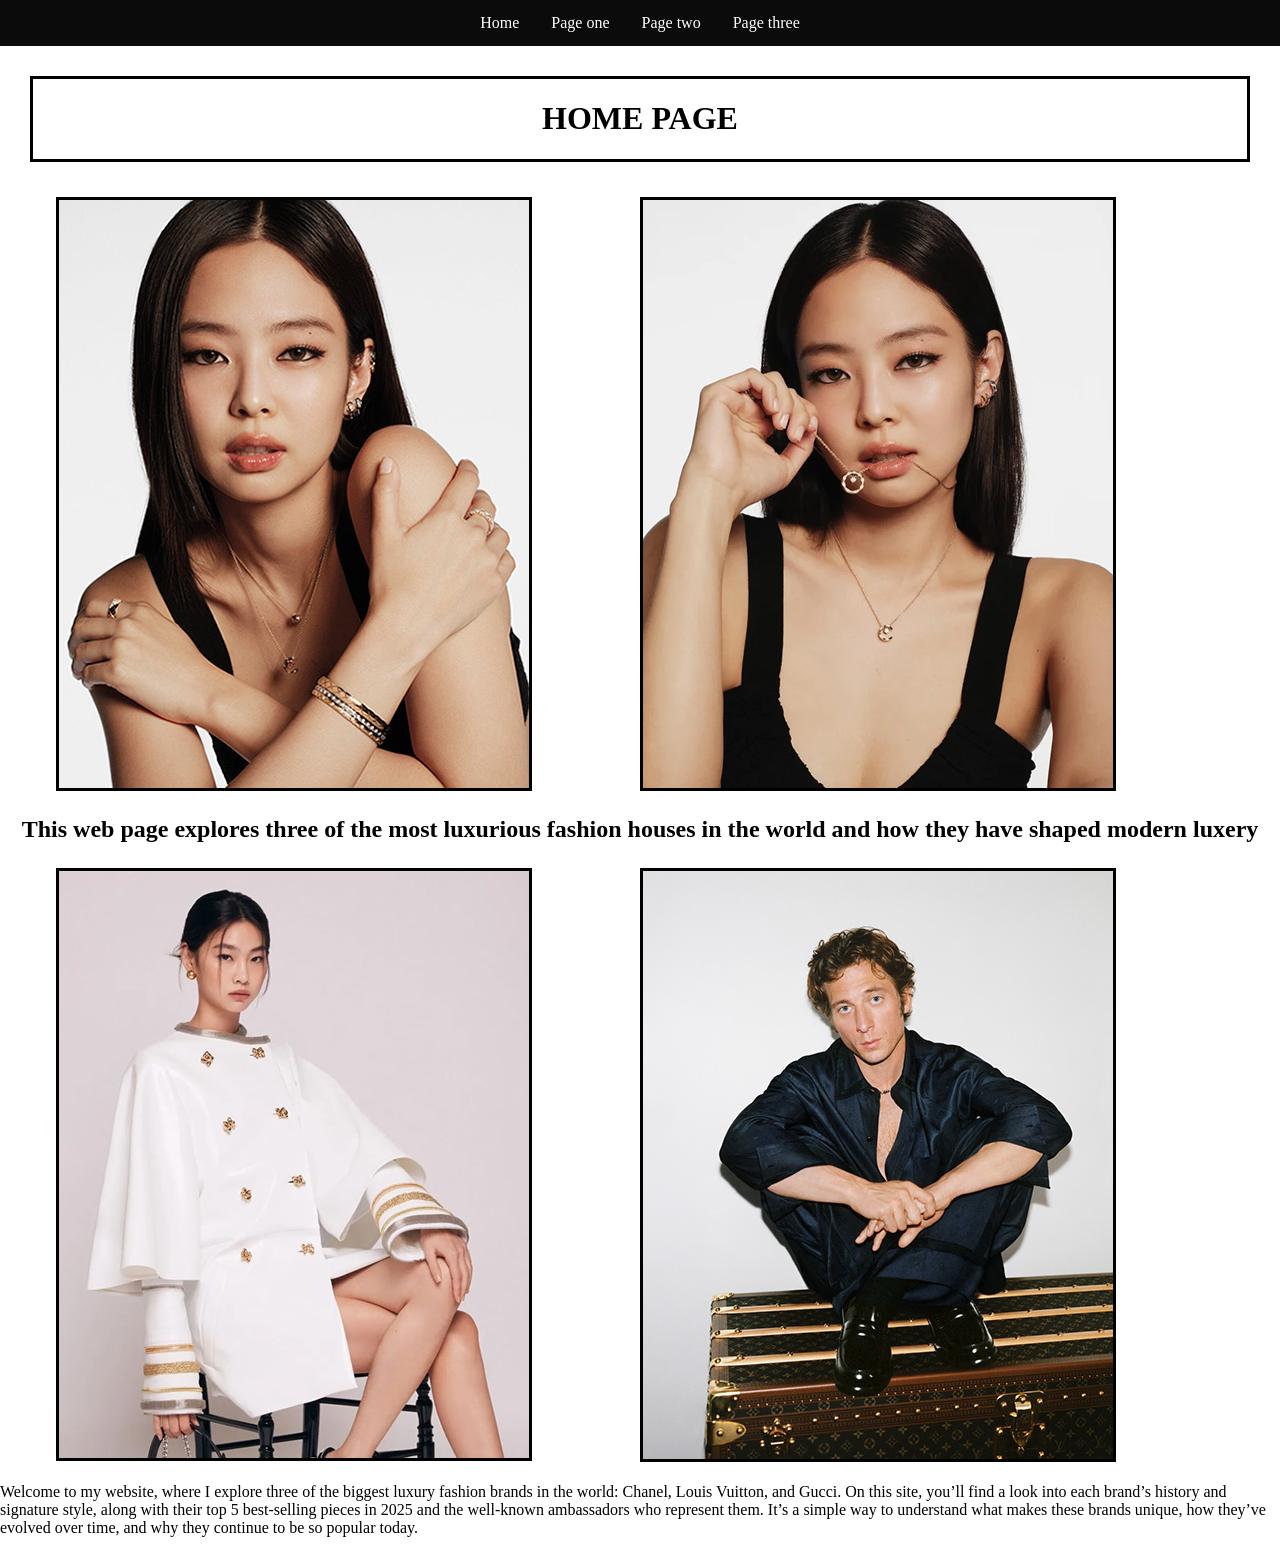
==== index.html @ 5e0a2e72 "Apr 7, 2026, 12:13 AM" ====
<!DOCTYPE html>
<html>
<head>
<title>Blog Page</title>
 <link href="Index.css" rel="stylesheet">
 <meta charset="UTF-8"> 
</head>
<body>

<nav>
    <a href="index.html">Home </a>
    <a href="page.one.html">Page one </a>
    <a href="Page two">Page two</a>
    <a href="Page three">Page three</a>
</nav>

<header>
    <h1>HOME PAGE</h1>

</header>
    

<div class="container">
    <img src="jennie kim.jpg " alt="Jennie Kim Coco Chanel 2025"> 
    <img src="jennie.kim.2025.jpg" alt="Jennie Kim Coco Chanel 2025">
</div>

<h2>This web page explores three of the most luxurious fashion houses in the world and how they have shaped modern luxery</h2>

 <div class="container">
    <img src="LV Jung-ho-yeon.jpg" alt="Jung-ho-yeon LV">
    <img src="jeremy-allen-white-LV.jpg" alt="jeremy allen white LV">
 </div>
 

      <p>Welcome to my website, where I explore three of the biggest luxury fashion brands in the world: Chanel, Louis Vuitton, and Gucci. On this site, you’ll find a look into each brand’s history and signature style, along with their top 5 best-selling pieces in 2025 and the well-known ambassadors who represent them. It’s a simple way to understand what makes these brands unique, how they’ve evolved over time, and why they continue to be so popular today. </p>
---- Index.css ----
body{

    background-color: #FFFFFF;
}

header{
    display: Flex;
    justify-content: center;
    align-items: center;
} 


body{
  margin: 0;
  padding: 0;
}
nav{
  display: flex;
  justify-content: center;
  margin: 0;
  padding: 0;
  overflow: hidden;
  background-color: #0b0b0b;
  float: center;
}

nav a{
  display: block;
  color: white;
  text-align: center;
  padding: 14px 16px;
  text-decoration: none;
}
nav a:hover {
  background-color: #7A918D;
}


header{
  border-style: solid;
  margin: 30px; 
}



img{
  display: block;
  margin: auto;
  border-style: solid;
}

.container{
  display: grid;
  grid-template-columns: auto auto auto;
  background-color: #FFFFFF;
  padding: 5px;
  gap: 5px;
  text-align: center;
}

h3{
  display: Flex;
    justify-content: center;
    align-items: center;
    text-align: center;
}

h2{
  display: Flex;
    justify-content: center;
    align-items: center;
    text-align: center;
}

.idk{ 
  margin: 10px;
}

.div{
  margin: 5px;
  padding: 20px;
}

.cat{
  margin: 30px;
  padding: 50px;
}
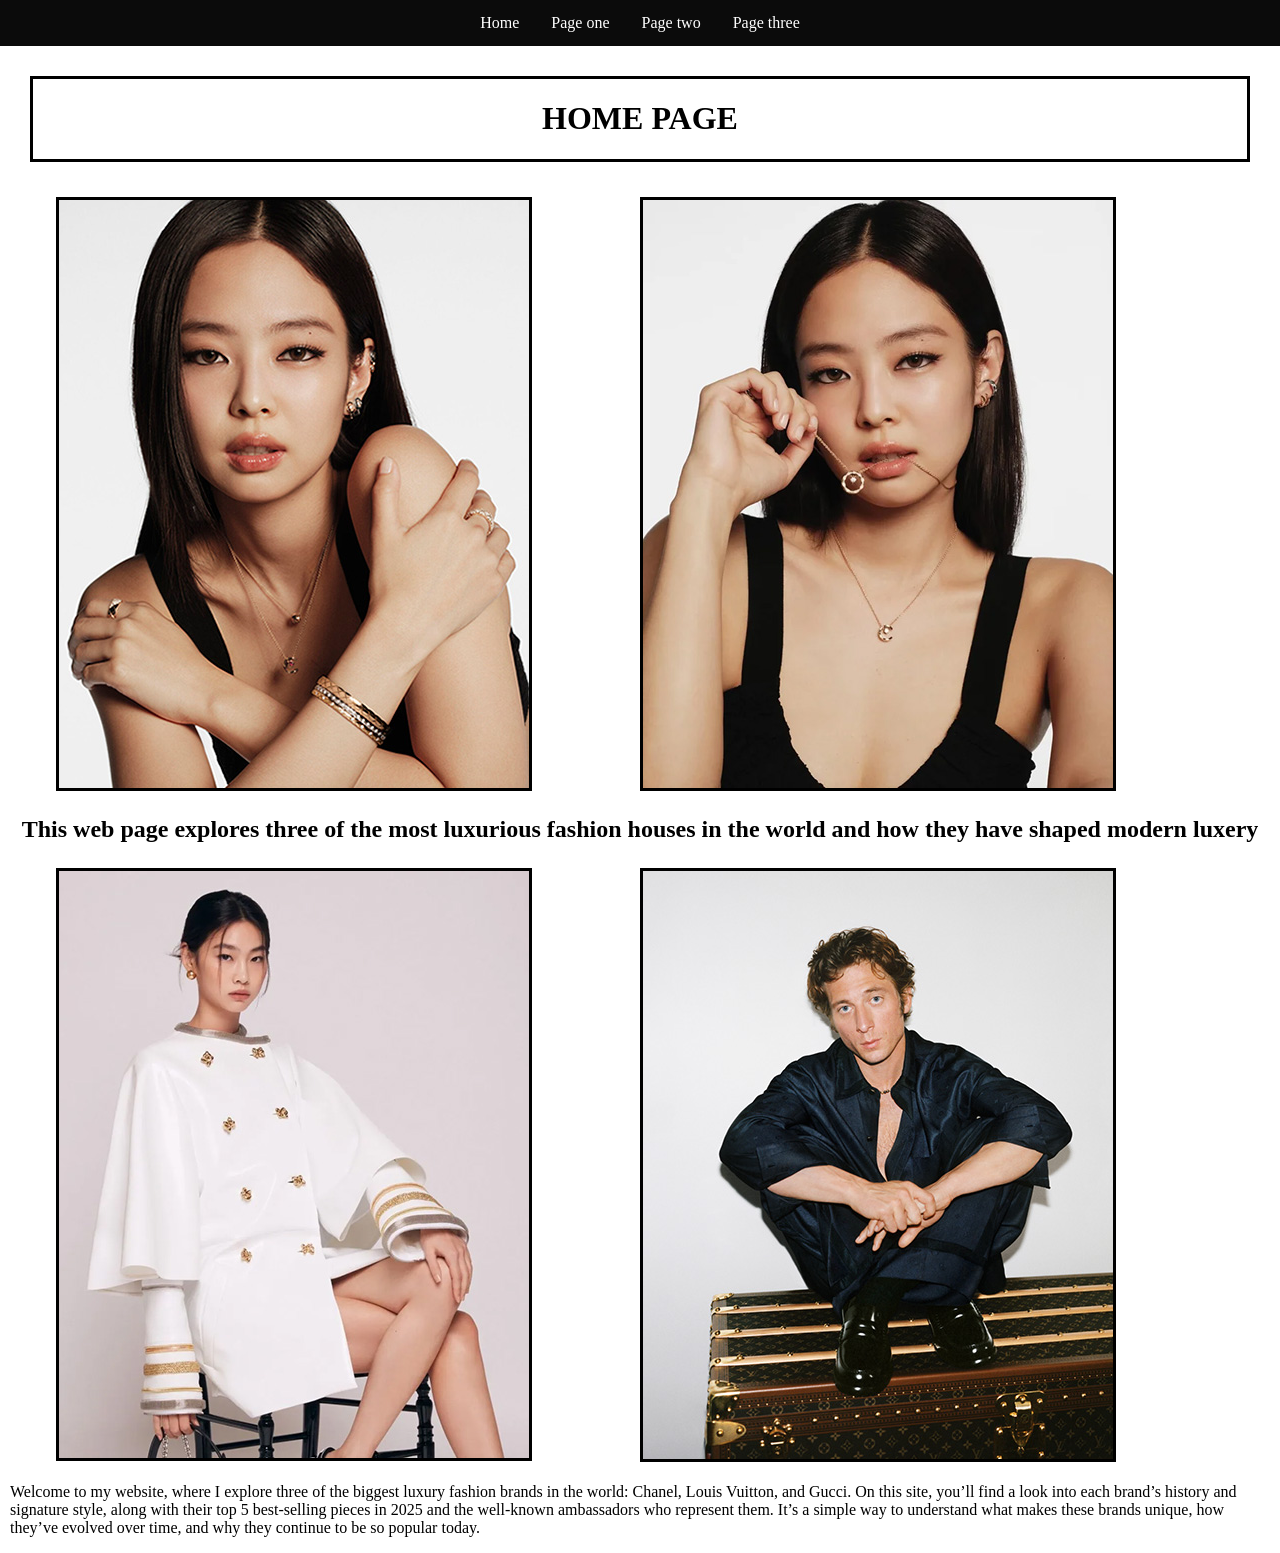
==== commit 7d8aa3c7: "Apr 7, 2026, 12:13 AM" ====
--- a/index.html
+++ b/index.html
@@ -32,9 +32,10 @@
     <img src="jeremy-allen-white-LV.jpg" alt="jeremy allen white LV">
  </div>
  
-
-      <p>Welcome to my website, where I explore three of the biggest luxury fashion brands in the world: Chanel, Louis Vuitton, and Gucci. On this site, you’ll find a look into each brand’s history and signature style, along with their top 5 best-selling pieces in 2025 and the well-known ambassadors who represent them. It’s a simple way to understand what makes these brands unique, how they’ve evolved over time, and why they continue to be so popular today. </p>
-
+<div class="idk">
+<p>Welcome to my website, where I explore three of the biggest luxury fashion brands in the world: Chanel, Louis Vuitton, and Gucci. On this site, you’ll find a look into each brand’s history and signature style, along with their top 5 best-selling pieces in 2025 and the well-known ambassadors who represent them. It’s a simple way to understand what makes these brands unique, how they’ve evolved over time, and why they continue to be so popular today. </p>
+</div>
+      
  
 
 
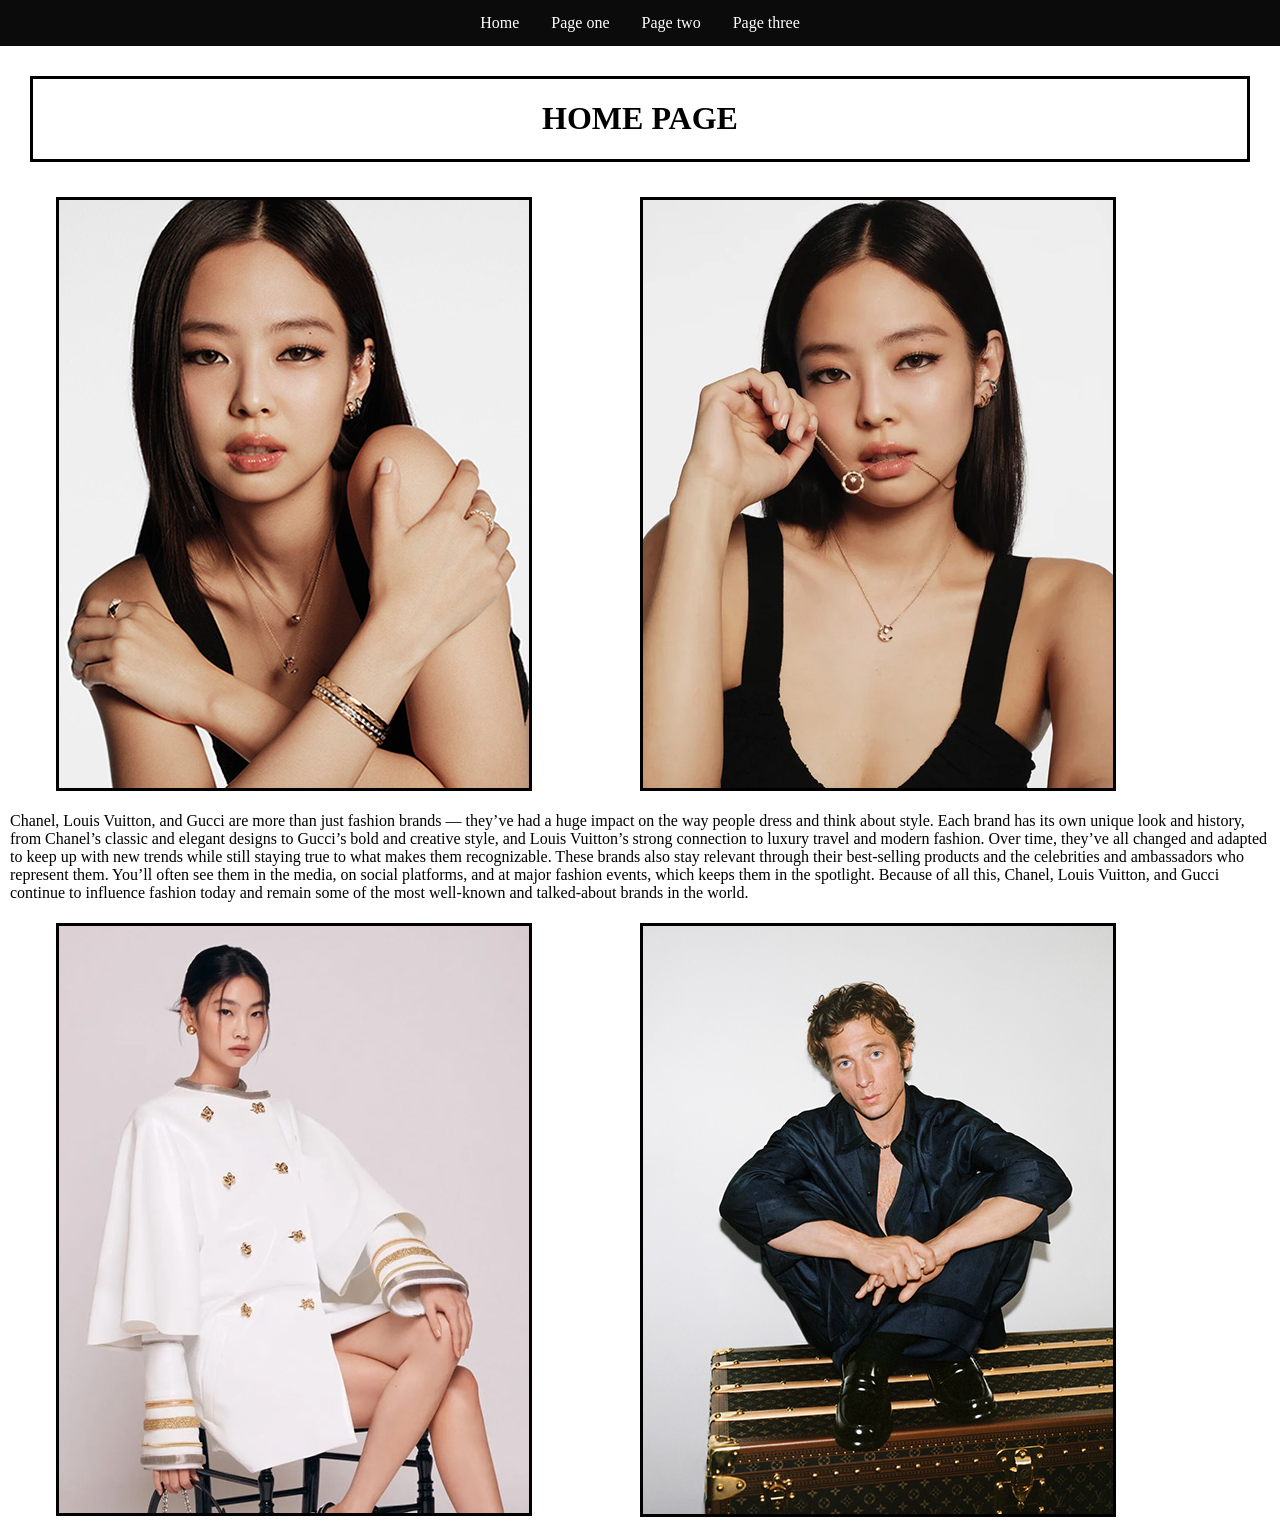
==== commit 31aa7c38: "Apr 7, 2026, 12:16 AM" ====
--- a/index.html
+++ b/index.html
@@ -25,16 +25,18 @@
     <img src="jennie.kim.2025.jpg" alt="Jennie Kim Coco Chanel 2025">
 </div>
 
-<h2>This web page explores three of the most luxurious fashion houses in the world and how they have shaped modern luxery</h2>
+<div class="idk">
+<p>Chanel, Louis Vuitton, and Gucci are more than just fashion brands — they’ve had a huge impact on the way people dress and think about style. Each brand has its own unique look and history, from Chanel’s classic and elegant designs to Gucci’s bold and creative style, and Louis Vuitton’s strong connection to luxury travel and modern fashion. Over time, they’ve all changed and adapted to keep up with new trends while still staying true to what makes them recognizable.
+
+These brands also stay relevant through their best-selling products and the celebrities and ambassadors who represent them. You’ll often see them in the media, on social platforms, and at major fashion events, which keeps them in the spotlight. Because of all this, Chanel, Louis Vuitton, and Gucci continue to influence fashion today and remain some of the most well-known and talked-about brands in the world. </p>
+</div>
 
  <div class="container">
     <img src="LV Jung-ho-yeon.jpg" alt="Jung-ho-yeon LV">
     <img src="jeremy-allen-white-LV.jpg" alt="jeremy allen white LV">
  </div>
  
-<div class="idk">
-<p>Welcome to my website, where I explore three of the biggest luxury fashion brands in the world: Chanel, Louis Vuitton, and Gucci. On this site, you’ll find a look into each brand’s history and signature style, along with their top 5 best-selling pieces in 2025 and the well-known ambassadors who represent them. It’s a simple way to understand what makes these brands unique, how they’ve evolved over time, and why they continue to be so popular today. </p>
-</div>
+
       
  
 
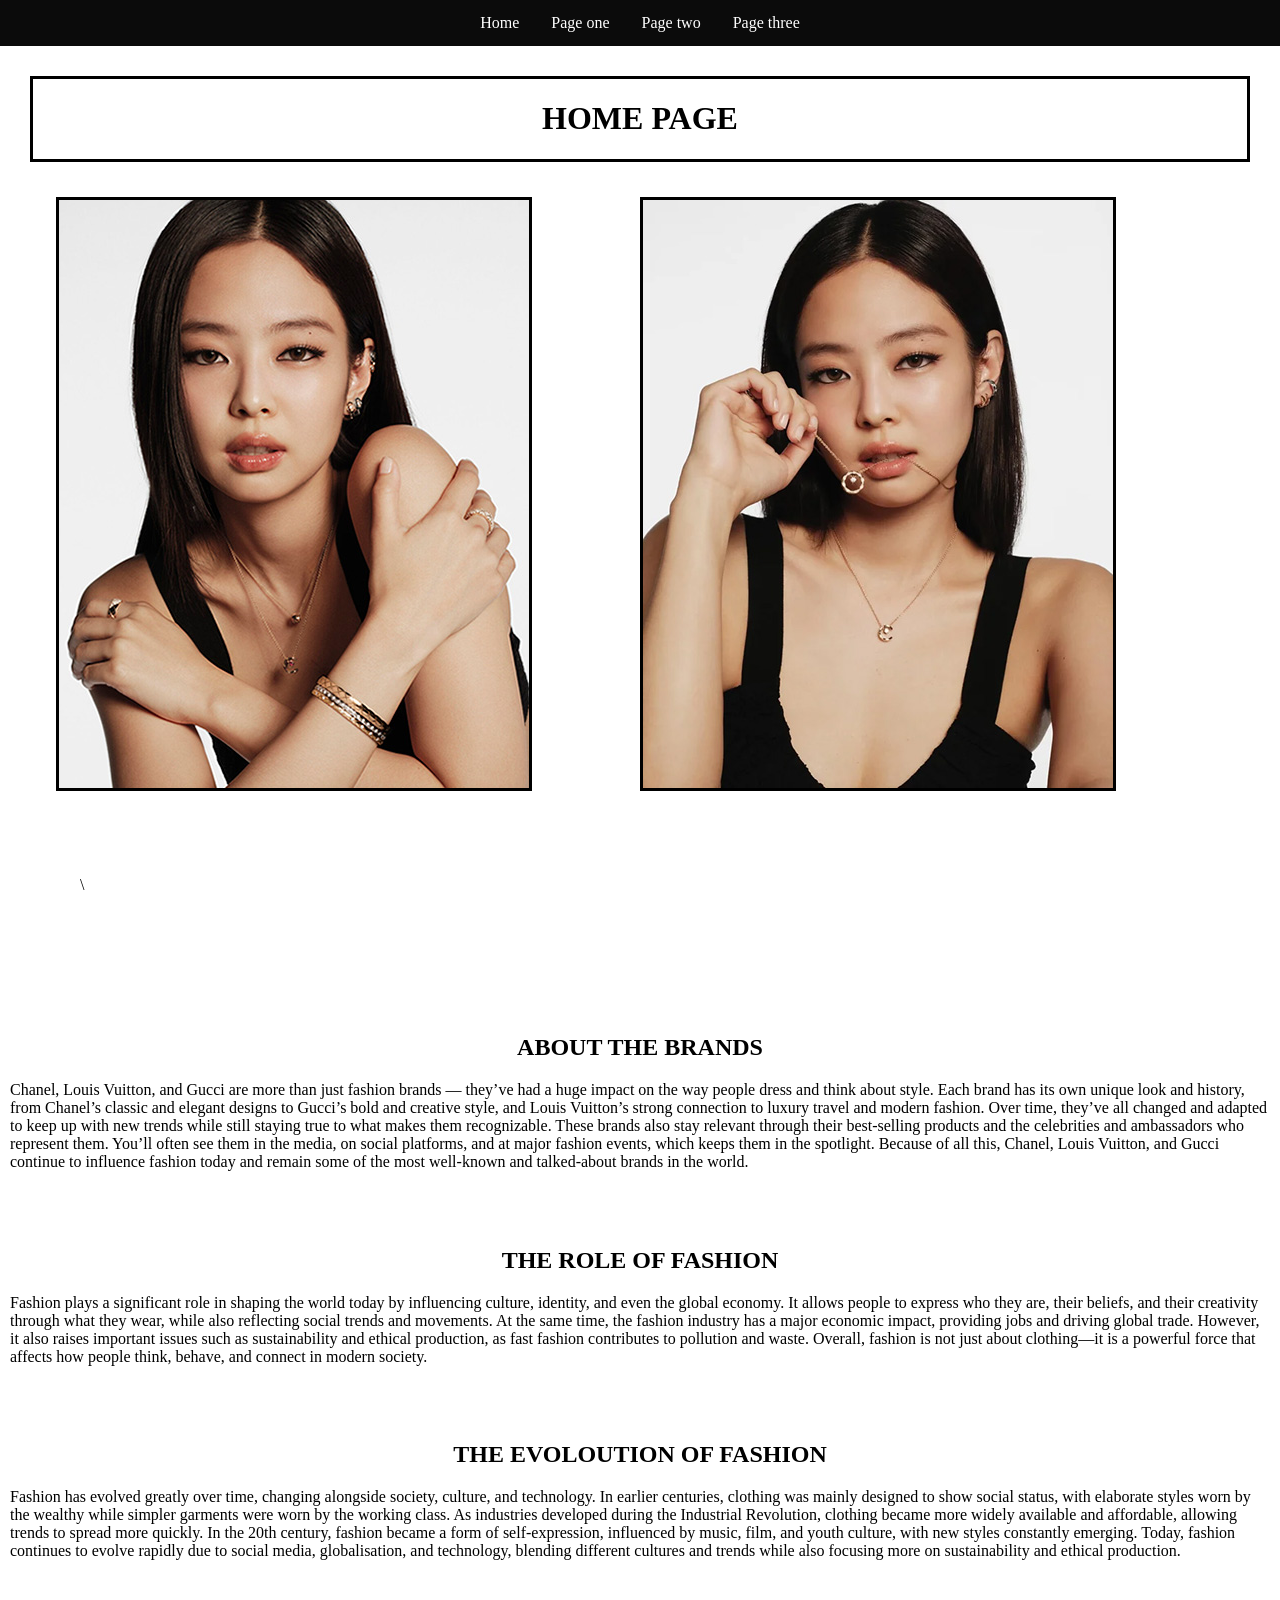
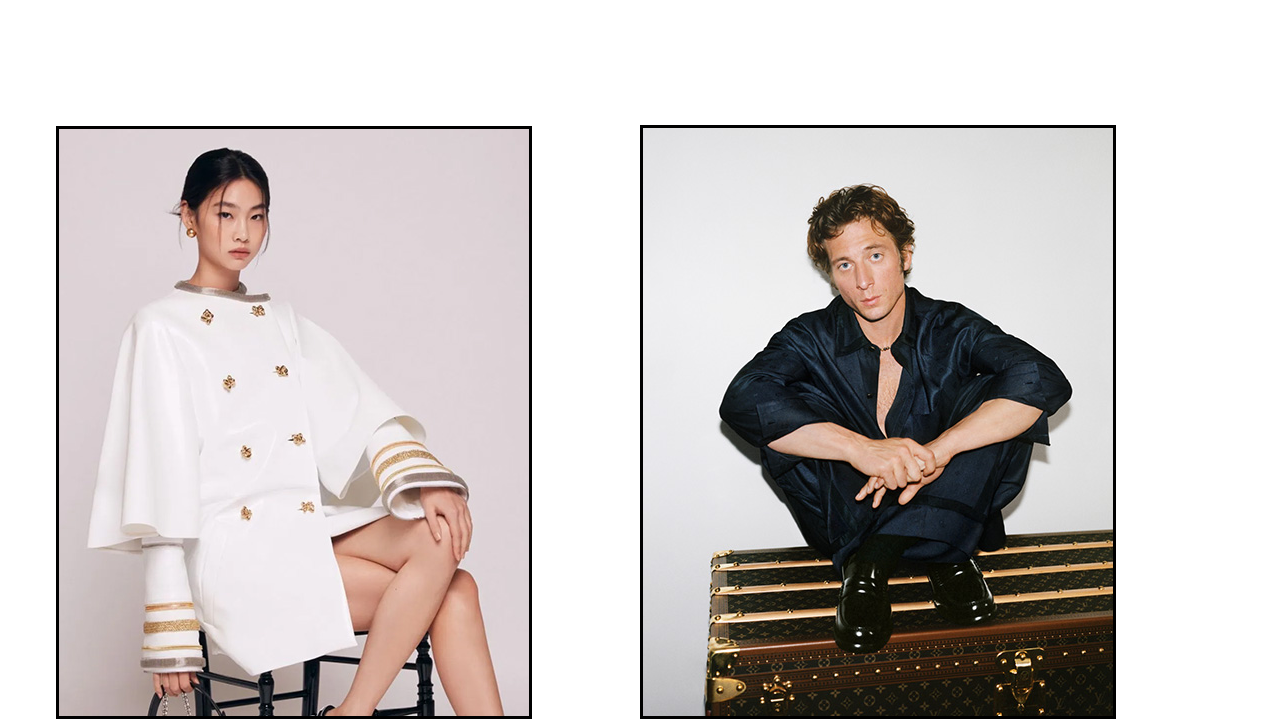
==== commit 398a2c74: "hfgt" ====
--- a/index.html
+++ b/index.html
@@ -1,5 +1,5 @@
 <!DOCTYPE html>
-<html>
+<html lang="en">
 <head>
 <title>Blog Page</title>
  <link href="Index.css" rel="stylesheet">
@@ -10,8 +10,8 @@
 <nav>
     <a href="index.html">Home </a>
     <a href="page.one.html">Page one </a>
-    <a href="Page two">Page two</a>
-    <a href="Page three">Page three</a>
+    <a href="page.two.html">Page two</a>
+    <a href="page.three.html">Page three</a>
 </nav>
 
 <header>
@@ -25,11 +25,37 @@
     <img src="jennie.kim.2025.jpg" alt="Jennie Kim Coco Chanel 2025">
 </div>
 
+<div class="cat">\
+
+</div>
+
+
 <div class="idk">
+    <div class="div">
+
+    </div>
+    <h2>ABOUT THE BRANDS</h2>
 <p>Chanel, Louis Vuitton, and Gucci are more than just fashion brands — they’ve had a huge impact on the way people dress and think about style. Each brand has its own unique look and history, from Chanel’s classic and elegant designs to Gucci’s bold and creative style, and Louis Vuitton’s strong connection to luxury travel and modern fashion. Over time, they’ve all changed and adapted to keep up with new trends while still staying true to what makes them recognizable.
 
 These brands also stay relevant through their best-selling products and the celebrities and ambassadors who represent them. You’ll often see them in the media, on social platforms, and at major fashion events, which keeps them in the spotlight. Because of all this, Chanel, Louis Vuitton, and Gucci continue to influence fashion today and remain some of the most well-known and talked-about brands in the world. </p>
+<div class="div">
+
 </div>
+<h2>THE ROLE OF FASHION</h2>
+<p>Fashion plays a significant role in shaping the world today by influencing culture, identity, and even the global economy. It allows people to express who they are, their beliefs, and their creativity through what they wear, while also reflecting social trends and movements. At the same time, the fashion industry has a major economic impact, providing jobs and driving global trade. However, it also raises important issues such as sustainability and ethical production, as fast fashion contributes to pollution and waste. Overall, fashion is not just about clothing—it is a powerful force that affects how people think, behave, and connect in modern society.
+</p>
+<div class="div">
+
+</div>
+<h2>THE EVOLOUTION OF FASHION</h2>
+<p>Fashion has evolved greatly over time, changing alongside society, culture, and technology. In earlier centuries, clothing was mainly designed to show social status, with elaborate styles worn by the wealthy while simpler garments were worn by the working class. As industries developed during the Industrial Revolution, clothing became more widely available and affordable, allowing trends to spread more quickly. In the 20th century, fashion became a form of self-expression, influenced by music, film, and youth culture, with new styles constantly emerging. Today, fashion continues to evolve rapidly due to social media, globalisation, and technology, blending different cultures and trends while also focusing more on sustainability and ethical production.
+</p>
+</div>
+
+<div class="cat">
+
+</div>
+
 
  <div class="container">
     <img src="LV Jung-ho-yeon.jpg" alt="Jung-ho-yeon LV">
--- a/Index.css
+++ b/Index.css
@@ -85,4 +85,31 @@
 .cat{
   margin: 30px;
   padding: 50px;
+}
+
+.dog{
+  margin: 40px;
+  padding: 70px;
+}
+
+
+.container2{
+  display: grid;
+  grid-template-columns: auto auto auto;
+  background-color: #FFFFFF;
+  padding: 50px;
+  gap: 50px;
+  text-align: center;
+  img{
+    border-radius: 50%;
+  }
+}
+
+.container3{
+  display: grid;
+  grid-template-columns: auto auto auto;
+  background-color: #FFFFFF;
+  padding: 30px;
+  gap: 30px;
+  text-align: center;
 }
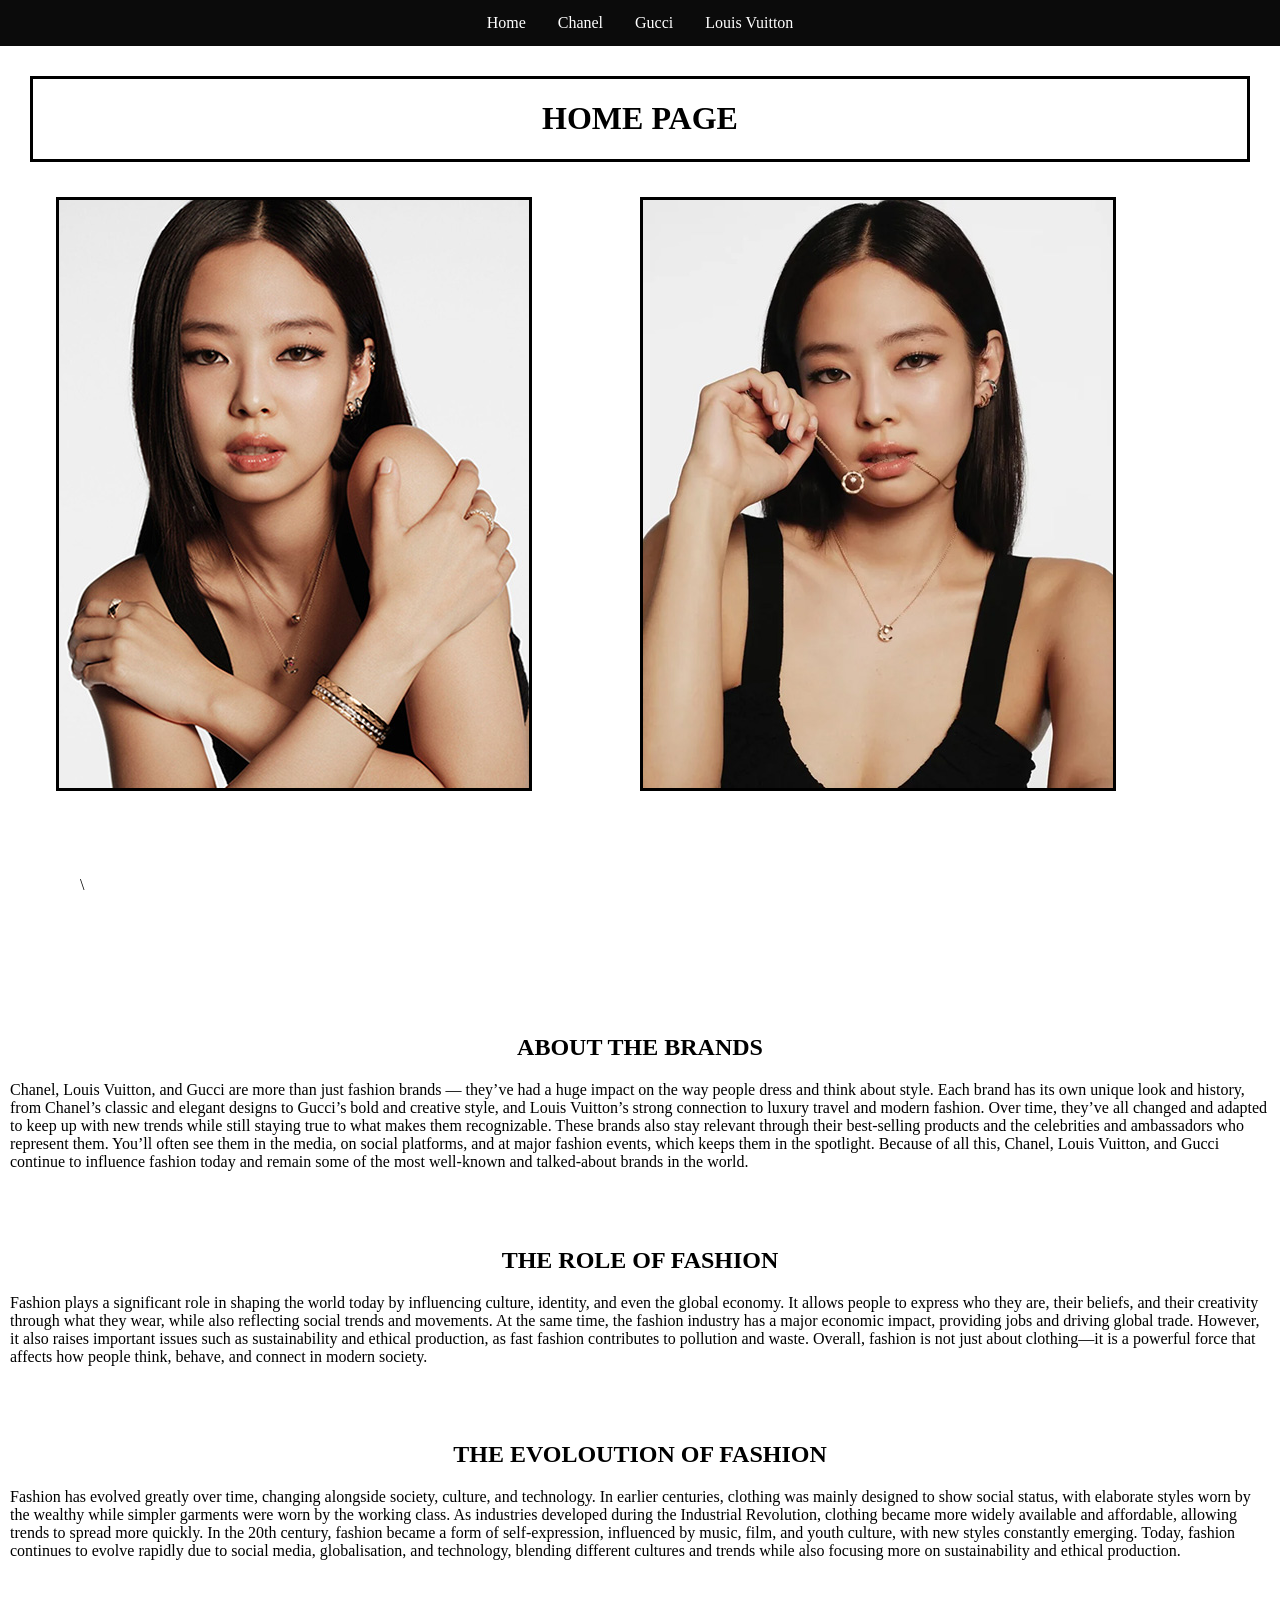
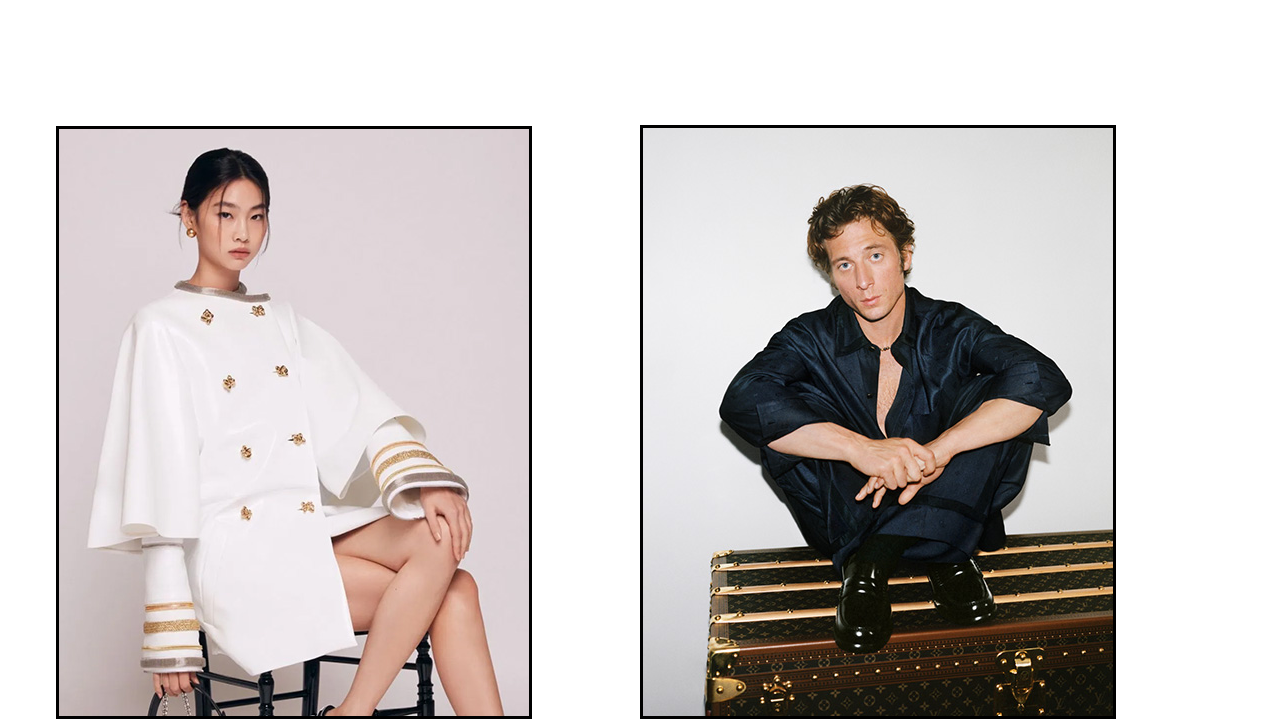
==== commit 89ef4c31: "gfd" ====
--- a/index.html
+++ b/index.html
@@ -9,9 +9,9 @@
 
 <nav>
     <a href="index.html">Home </a>
-    <a href="page.one.html">Page one </a>
-    <a href="page.two.html">Page two</a>
-    <a href="page.three.html">Page three</a>
+    <a href="page.one.html">Chanel</a>
+    <a href="page.two.html">Gucci</a>
+    <a href="page.three.html">Louis Vuitton</a>
 </nav>
 
 <header>
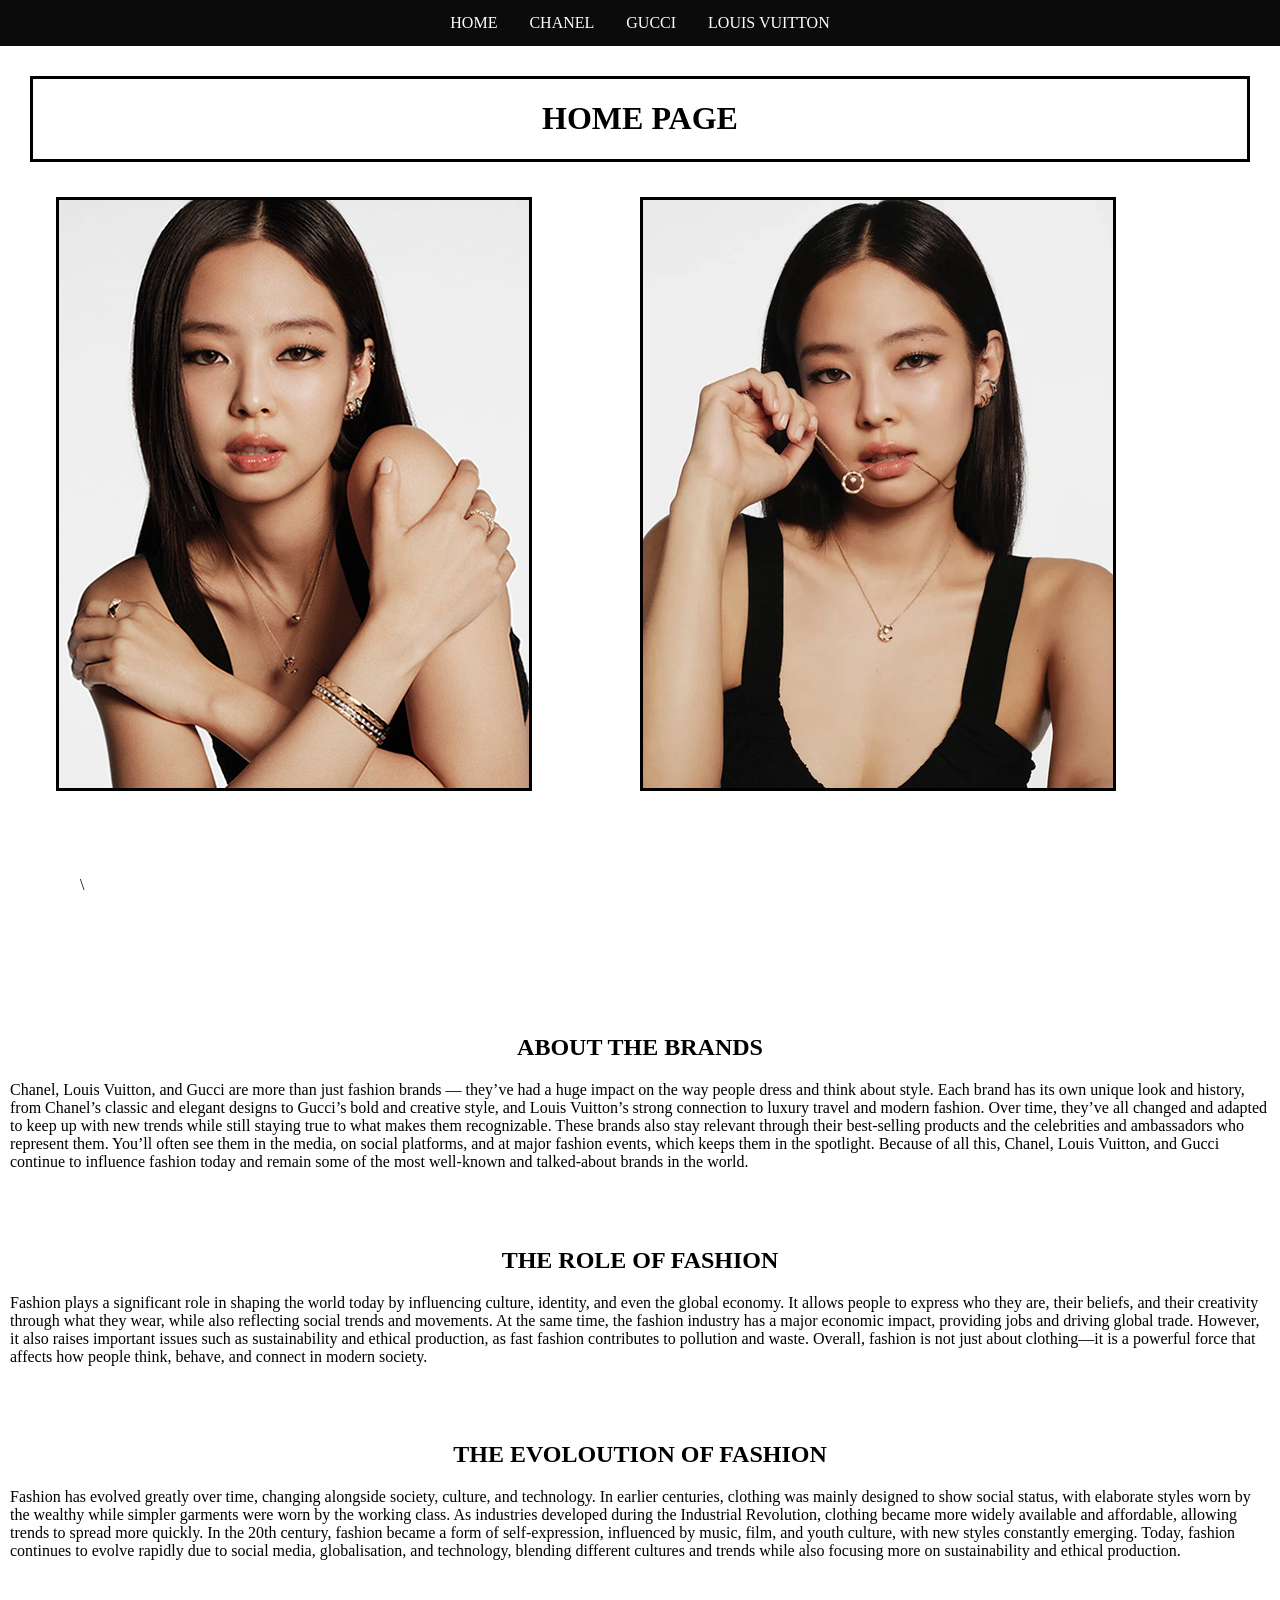
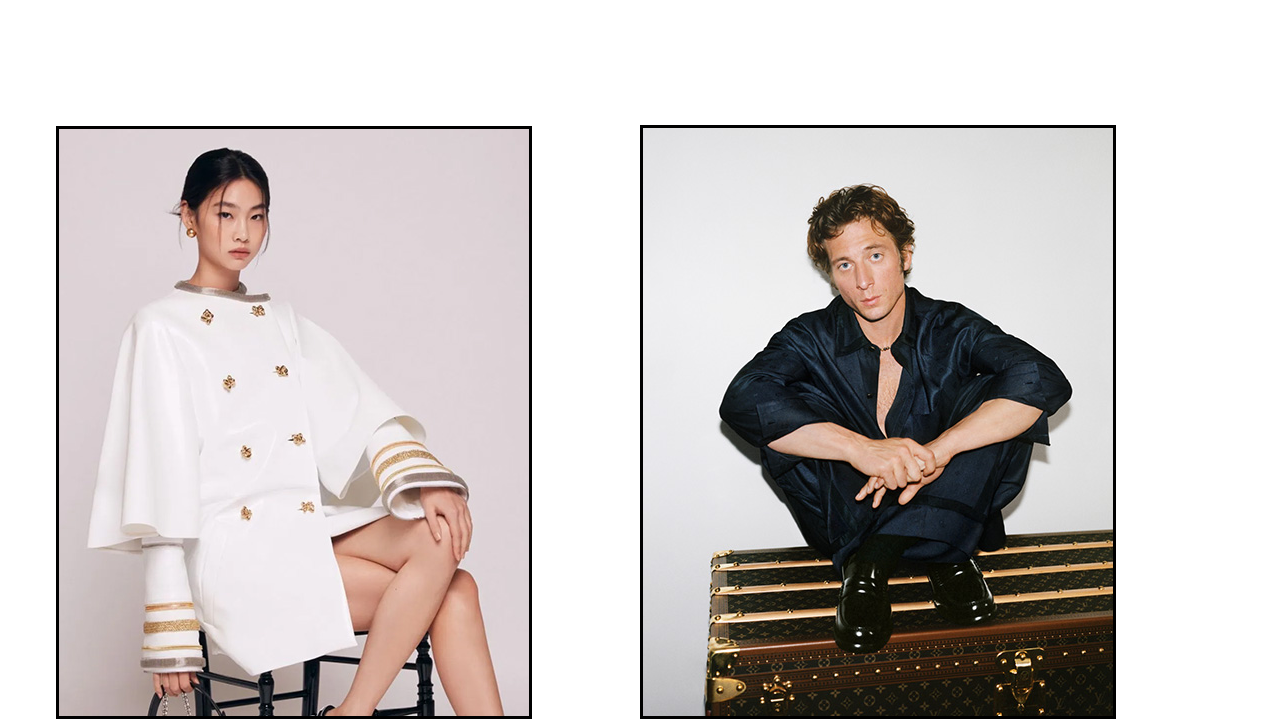
==== commit 458fc622: "g" ====
--- a/index.html
+++ b/index.html
@@ -8,10 +8,10 @@
 <body>
 
 <nav>
-    <a href="index.html">Home </a>
-    <a href="page.one.html">Chanel</a>
-    <a href="page.two.html">Gucci</a>
-    <a href="page.three.html">Louis Vuitton</a>
+    <a href="index.html">HOME</a>
+    <a href="page.one.html">CHANEL</a>
+    <a href="page.two.html">GUCCI</a>
+    <a href="page.three.html">LOUIS VUITTON</a>
 </nav>
 
 <header>
